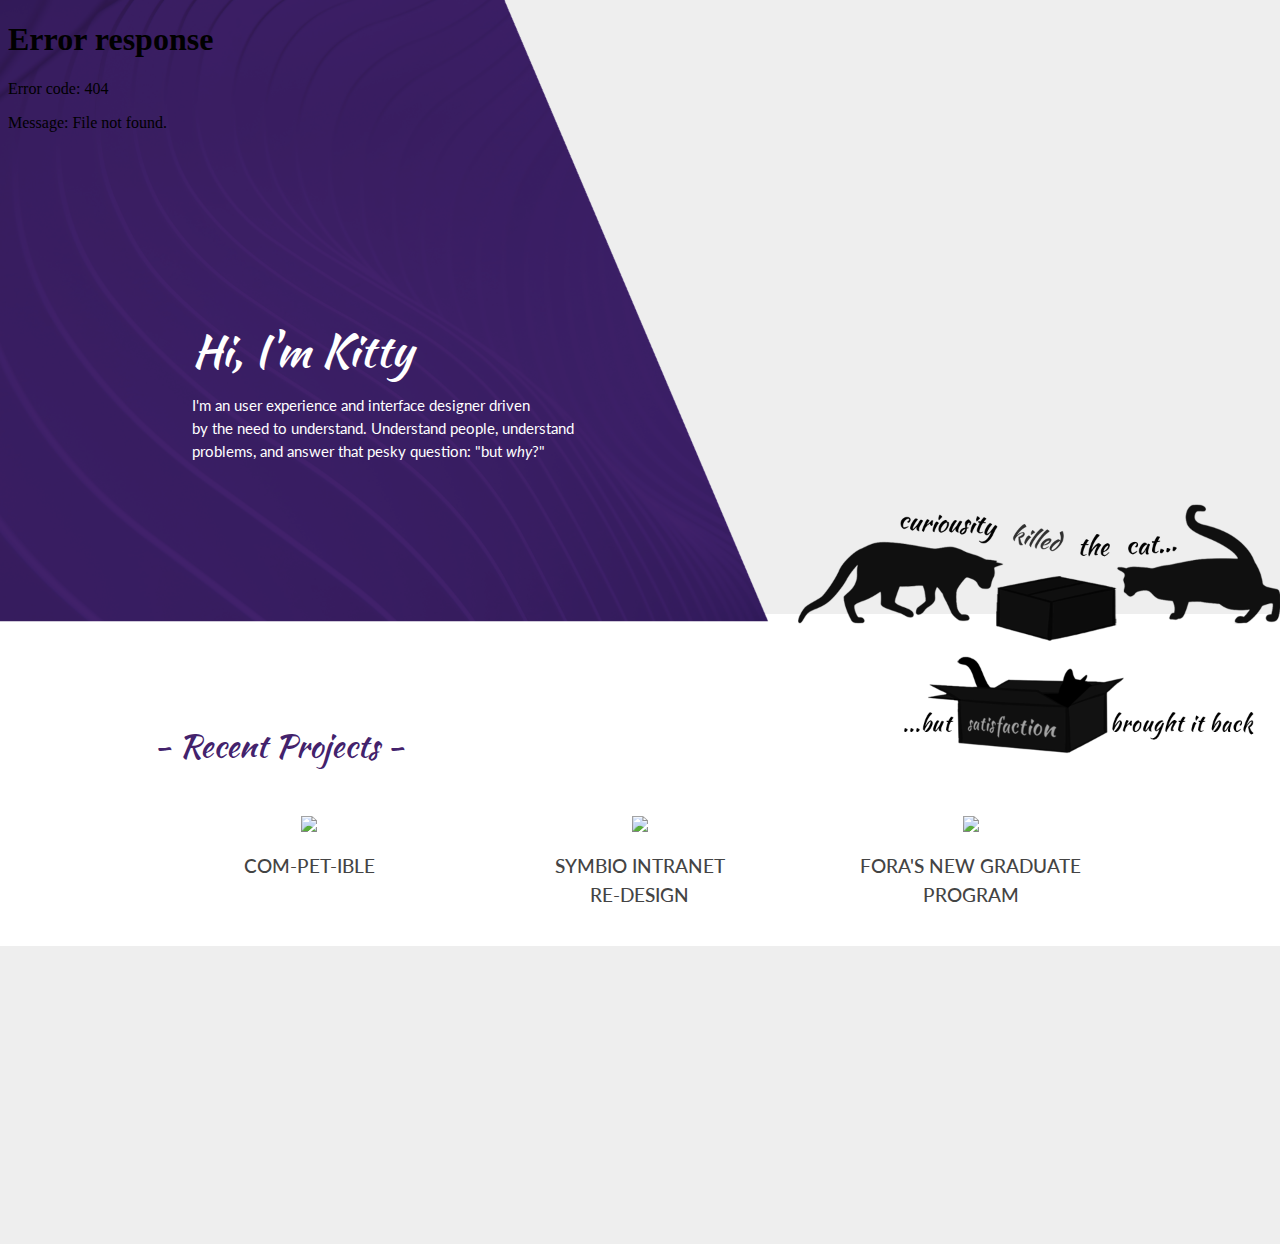
==== index.html @ e02db9d8 "added headings to project section" ====
<!DOCTYPE html>
<html>
  <head>
    <link rel="stylesheet" href="styles.css" />
  </head>
  <body>
    <iframe
      class="navbar"
      src="nav.html"
      frameborder="0"
      scrolling="no"
      tabindex="1"
      width="100%"
    >
    </iframe>
    <div class="header">
      <h1 class="headline headline-darkbg">Hi, I'm Kitty</h1>
      <h2 class="paragraph">
        I'm an user experience and interface designer driven <br />
        by the need to understand. Understand people, understand <br />
        problems, and answer that pesky question: "but <i>why</i>?"
      </h2>
    </div>
    <div class="projects">
      <h1 class="headline headline-lightbg"> - Recent Projects - </h1>
      <div class="container">
        <div class="tile">
         <img src="img/competible.png" width="100%"> <br />
         <h2 class="sub-heading"> COM-PET-IBLE</h2>
        </div>
        <div class="tile2">
          <img src="img/competible.png" width="100%"> <br />
          <h2 class="sub-heading"> SYMBIO INTRANET <br /> RE-DESIGN </h2>
        </div>
        <div class="tile3">
          <img src="img/competible.png" width="100%"> <br />
          <h2 class="sub-heading"> FORA'S NEW GRADUATE PROGRAM </h2>
        </div>
      </div>
    </div>
  </body>
</html>
---- styles.css ----
@import url("https://fonts.googleapis.com/css?family=Dosis|Lora|Lato|Kaushan+Script");

body {
  background-color: #eee;
  padding: 0;
  border-width: 0;
  margin: 0px;
  width: 100%;
}

.container {
  display: grid;
  grid-template-columns: 1fr 1fr 1fr;
  grid-template-rows: 20px 1fr;
  column-gap: 20px;
}

.tile {
  background-color: #fff;
  grid-column: 1;
  grid-row: 2;
  padding: 20px;
  text-align: center;
}

.tile2 {
  background-color: #fff;
  grid-column: 2;
  grid-row: 2;
  padding: 20px;
  text-align: center;
}

.tile3 {
  background-color: #fff;
  grid-column: 3;
  grid-row: 2;
  padding: 20px;
  text-align: center;
}

.headline {
  font-family: kaushan script;
  font-weight: 400;
  line-height: 60%;
  font-size: 3.5vw;
  border-width: 0px;
}

.headline-lightbg {
  color: #43226c;
  font-size: 2.5vw;
}

.headline-darkbg {
  color: white;
}

.header {
  padding-top: 24%;
  padding-bottom: 60%;
  padding-left: 15%;
  padding-right: 0px;
  border-width: 0px;
  background-image: url("img/bghero.png");
  background-size: 100%;
  background-repeat: no-repeat;
  z-index: 2;
  position: absolute;
  top: 0px;
  left: 0px;
  width: 85%;
  margin: 0px;
}

.navbar {
  position: absolute;
  z-index: 5;
  color: white;
}

.paragraph {
  color: white;
  font-family: lato;
  font-weight: 400;
  line-height: 150%;
  font-size: 1.2vmax;
}

.projects {
  position: relative;
  background-color: white;
  width: 76%;
  padding-left: 12%;
  padding-right: 12%;
  padding-top: 100px;
  border-width: 0px;
  top: 48vw;
}

.sub-heading {
  color: #444;
  font-family: lato;
  font-weight: 500;
  line-height: 150%;
  font-size: 1.5vmax;
}
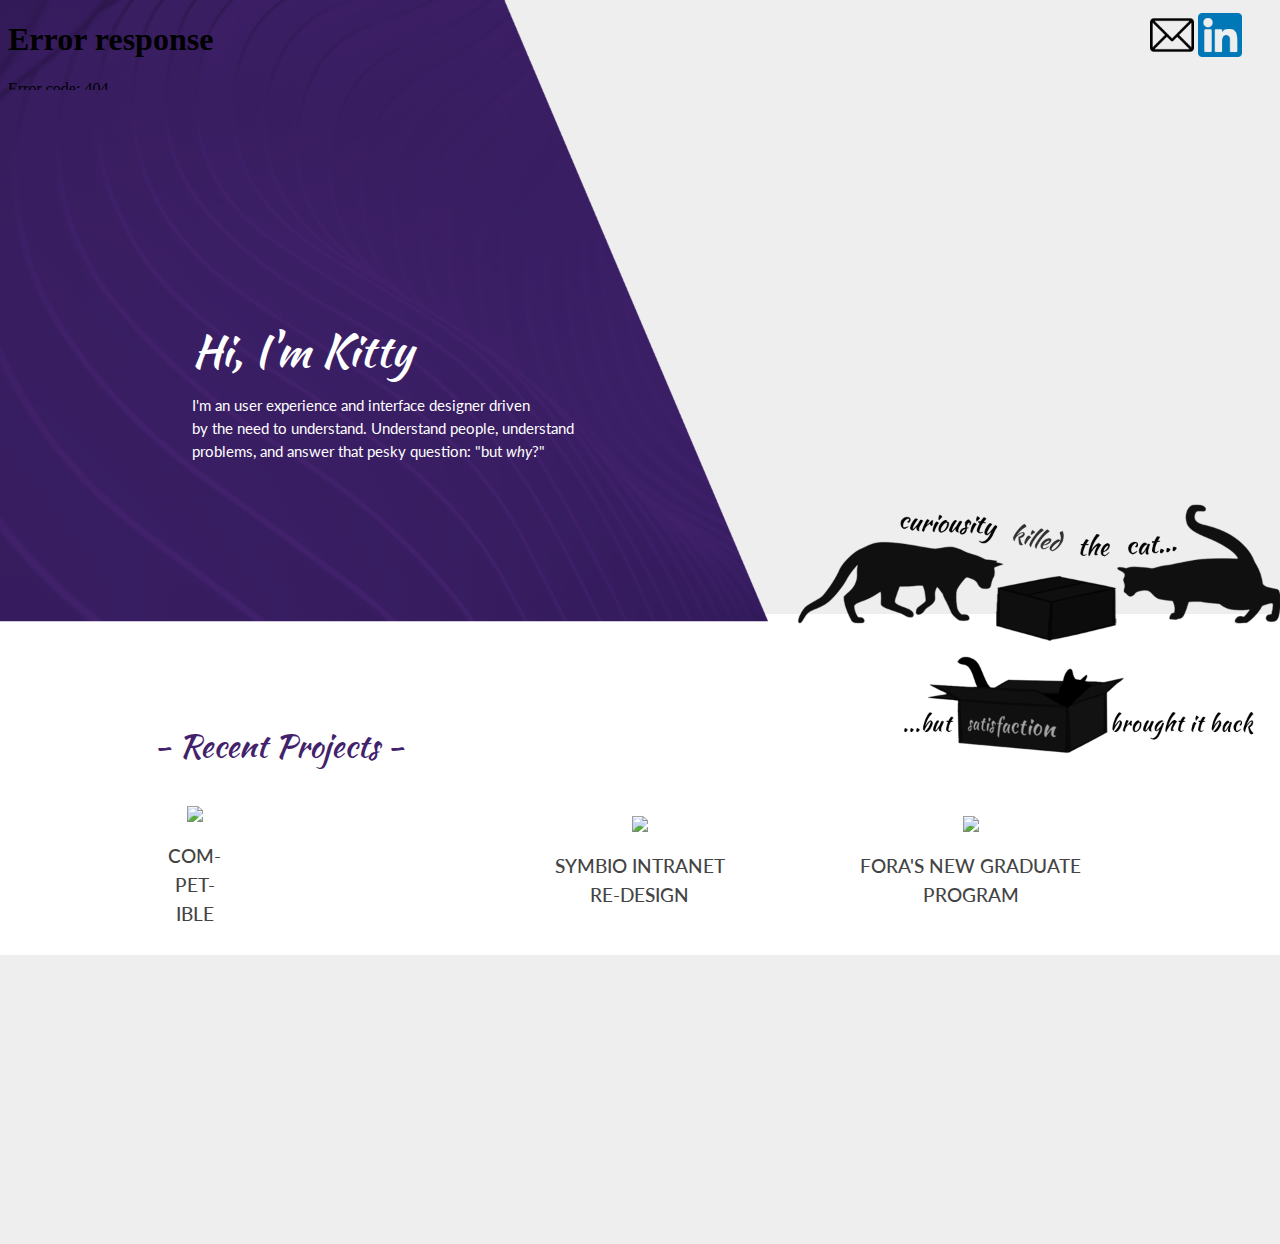
==== commit 5b42aa04: "Merge branch 'main' of https://github.com/Aedie/portfolio" ====
--- a/index.html
+++ b/index.html
@@ -11,8 +11,16 @@
       scrolling="no"
       tabindex="1"
       width="100%"
-    >
-    </iframe>
+      height="10%"
+    ></iframe>
+    <div class="contact-details">
+      <a href="mailto:kitty.lee.1713@gmail.com"
+        ><img src="img/email.png" width="44" height="44"
+      /></a>
+      <a href="https://www.linkedin.com/in/kittysdesign/" target="_blank"
+        ><img src="img/linkedin.png" width="44" height="44"
+      /></a>
+    </div>
     <div class="header">
       <h1 class="headline headline-darkbg">Hi, I'm Kitty</h1>
       <h2 class="paragraph">
--- a/styles.css
+++ b/styles.css
@@ -98,10 +98,40 @@
   top: 48vw;
 }
 
+.tile {
+  position: inherit;
+  background-color: white;
+  width: 20%;
+  padding: 10px;
+}
+
+.contact-details {
+  padding-left: 3%;
+  padding-right: 3%;
+  padding-top: 1%;
+  /* background-color: black; */
+  position: -webkit-sticky;
+  position: sticky;
+  text-align: right;
+  float: right;
+  top: 0px;
+  text-decoration: none;
+  /* font-family: kaushan script; */
+  font-weight: 400;
+  line-height: 60%;
+  font-size: 50;
+  display: inline;
+  z-index: 10;
+}
 .sub-heading {
   color: #444;
   font-family: lato;
   font-weight: 500;
   line-height: 150%;
   font-size: 1.5vmax;
+}
+.contact-details a {
+  color: white;
+  list-style-type: none;
+  text-align: right;
 }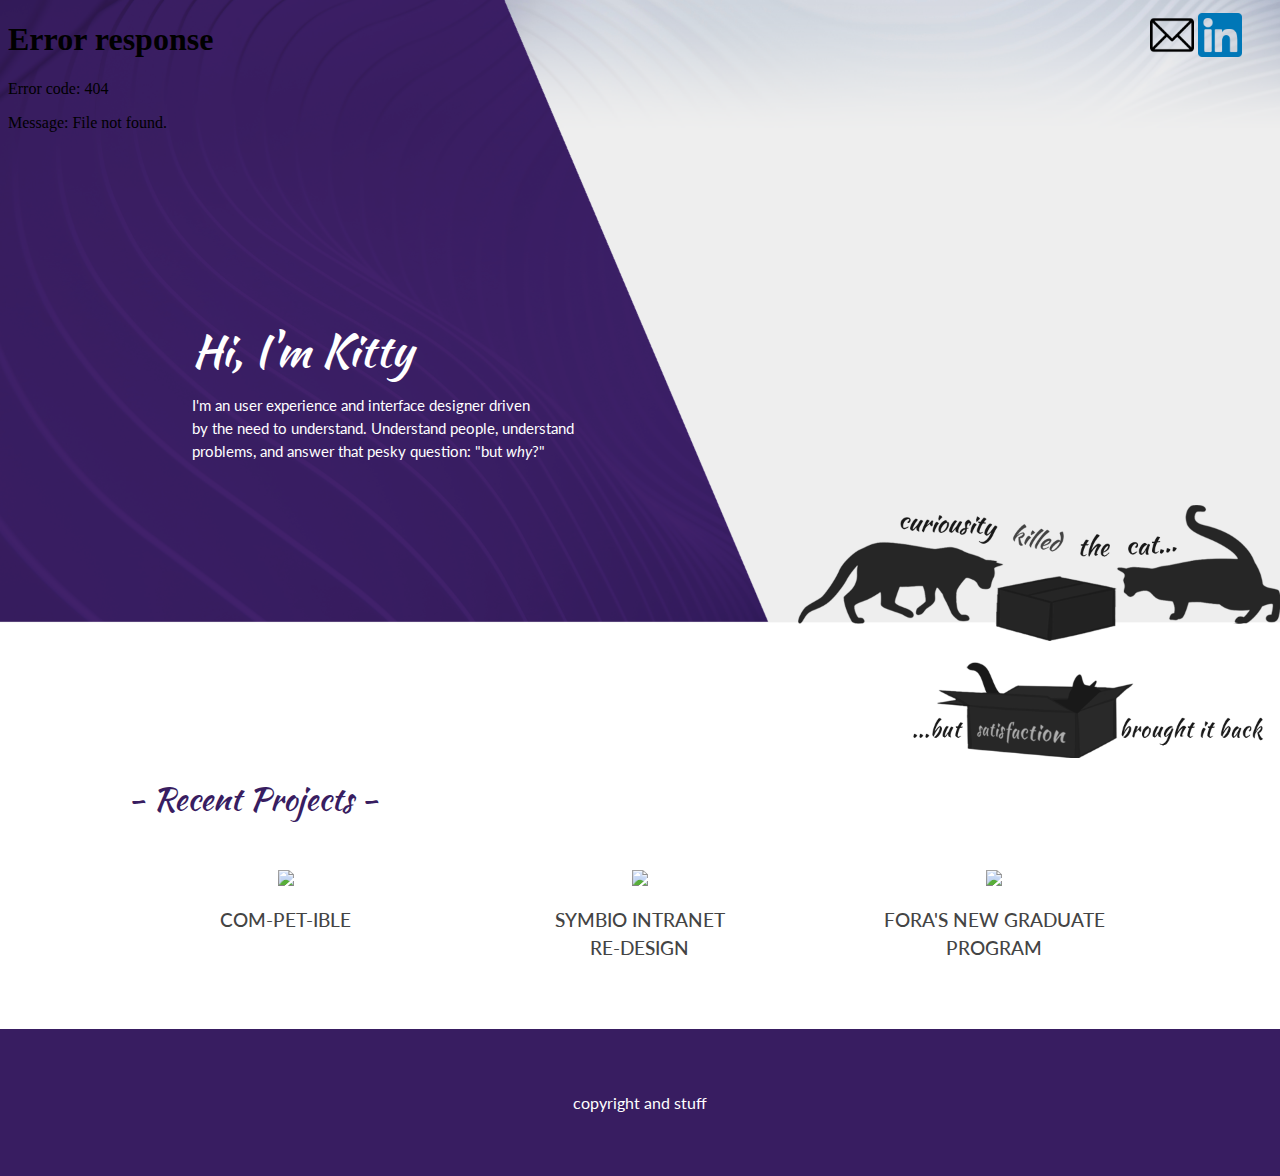
==== commit 985b5441: "fixed images and layout" ====
--- a/index.html
+++ b/index.html
@@ -11,7 +11,6 @@
       scrolling="no"
       tabindex="1"
       width="100%"
-      height="10%"
     ></iframe>
     <div class="contact-details">
       <a href="mailto:kitty.lee.1713@gmail.com"
@@ -21,6 +20,7 @@
         ><img src="img/linkedin.png" width="44" height="44"
       /></a>
     </div>
+
     <div class="header">
       <h1 class="headline headline-darkbg">Hi, I'm Kitty</h1>
       <h2 class="paragraph">
@@ -29,6 +29,7 @@
         problems, and answer that pesky question: "but <i>why</i>?"
       </h2>
     </div>
+
     <div class="projects">
       <h1 class="headline headline-lightbg"> - Recent Projects - </h1>
       <div class="container">
@@ -46,5 +47,10 @@
         </div>
       </div>
     </div>
+
+  <div class="footer">
+    copyright and stuff
+  </div>
+
   </body>
 </html>
--- a/styles.css
+++ b/styles.css
@@ -1,18 +1,33 @@
-@import url("https://fonts.googleapis.com/css?family=Dosis|Lora|Lato|Kaushan+Script");
+@import url("https://fonts.googleapis.com/css?family=Lato|Kaushan+Script");
 
 body {
-  background-color: #eee;
+  background-color: #fff;
   padding: 0;
   border-width: 0;
   margin: 0px;
   width: 100%;
 }
 
+.header {
+  padding-top: 24%;
+  padding-bottom: 22%;
+  padding-left: 15%;
+  padding-right: 0px;
+  border-width: 0px;
+  background-image: url("img/bghero.png");
+  background-size: 100%;
+  background-repeat: no-repeat;
+  top: 0px;
+  left: 0px;
+  width: 85%;
+  margin: 0px;
+}
+
 .container {
   display: grid;
   grid-template-columns: 1fr 1fr 1fr;
   grid-template-rows: 20px 1fr;
-  column-gap: 20px;
+  column-gap: 3vw;
 }
 
 .tile {
@@ -48,29 +63,12 @@
 }
 
 .headline-lightbg {
-  color: #43226c;
+  color: #381d61;
   font-size: 2.5vw;
 }
 
 .headline-darkbg {
   color: white;
-}
-
-.header {
-  padding-top: 24%;
-  padding-bottom: 60%;
-  padding-left: 15%;
-  padding-right: 0px;
-  border-width: 0px;
-  background-image: url("img/bghero.png");
-  background-size: 100%;
-  background-repeat: no-repeat;
-  z-index: 2;
-  position: absolute;
-  top: 0px;
-  left: 0px;
-  width: 85%;
-  margin: 0px;
 }
 
 .navbar {
@@ -88,41 +86,15 @@
 }
 
 .projects {
-  position: relative;
   background-color: white;
-  width: 76%;
-  padding-left: 12%;
-  padding-right: 12%;
-  padding-top: 100px;
+  width: 80%;
+  padding-left: 10%;
+  padding-right: 10%;
+  padding-top: 10px;
+  padding-bottom: 30px;
   border-width: 0px;
-  top: 48vw;
 }
 
-.tile {
-  position: inherit;
-  background-color: white;
-  width: 20%;
-  padding: 10px;
-}
-
-.contact-details {
-  padding-left: 3%;
-  padding-right: 3%;
-  padding-top: 1%;
-  /* background-color: black; */
-  position: -webkit-sticky;
-  position: sticky;
-  text-align: right;
-  float: right;
-  top: 0px;
-  text-decoration: none;
-  /* font-family: kaushan script; */
-  font-weight: 400;
-  line-height: 60%;
-  font-size: 50;
-  display: inline;
-  z-index: 10;
-}
 .sub-heading {
   color: #444;
   font-family: lato;
@@ -130,8 +102,38 @@
   line-height: 150%;
   font-size: 1.5vmax;
 }
+
+.contact-details {
+  padding-left: 3%;
+  padding-right: 3%;
+  padding-top: 1%;
+  position: -webkit-sticky;
+  position: sticky;
+  text-align: right;
+  float: right;
+  top: 0px;
+  text-decoration: none;
+  font-weight: 400;
+  line-height: 60%;
+  font-size: 50;
+  display: inline;
+  z-index: 10;
+}
+
 .contact-details a {
   color: white;
   list-style-type: none;
   text-align: right;
+}
+
+.footer {
+  color: white;
+  font-family: lato;
+  text-align: center;
+  width: 80%;
+  background-color: #381d61;
+  padding-left: 10%;
+  padding-right: 10%;
+  padding-top: 5%;
+  padding-bottom: 5%;
 }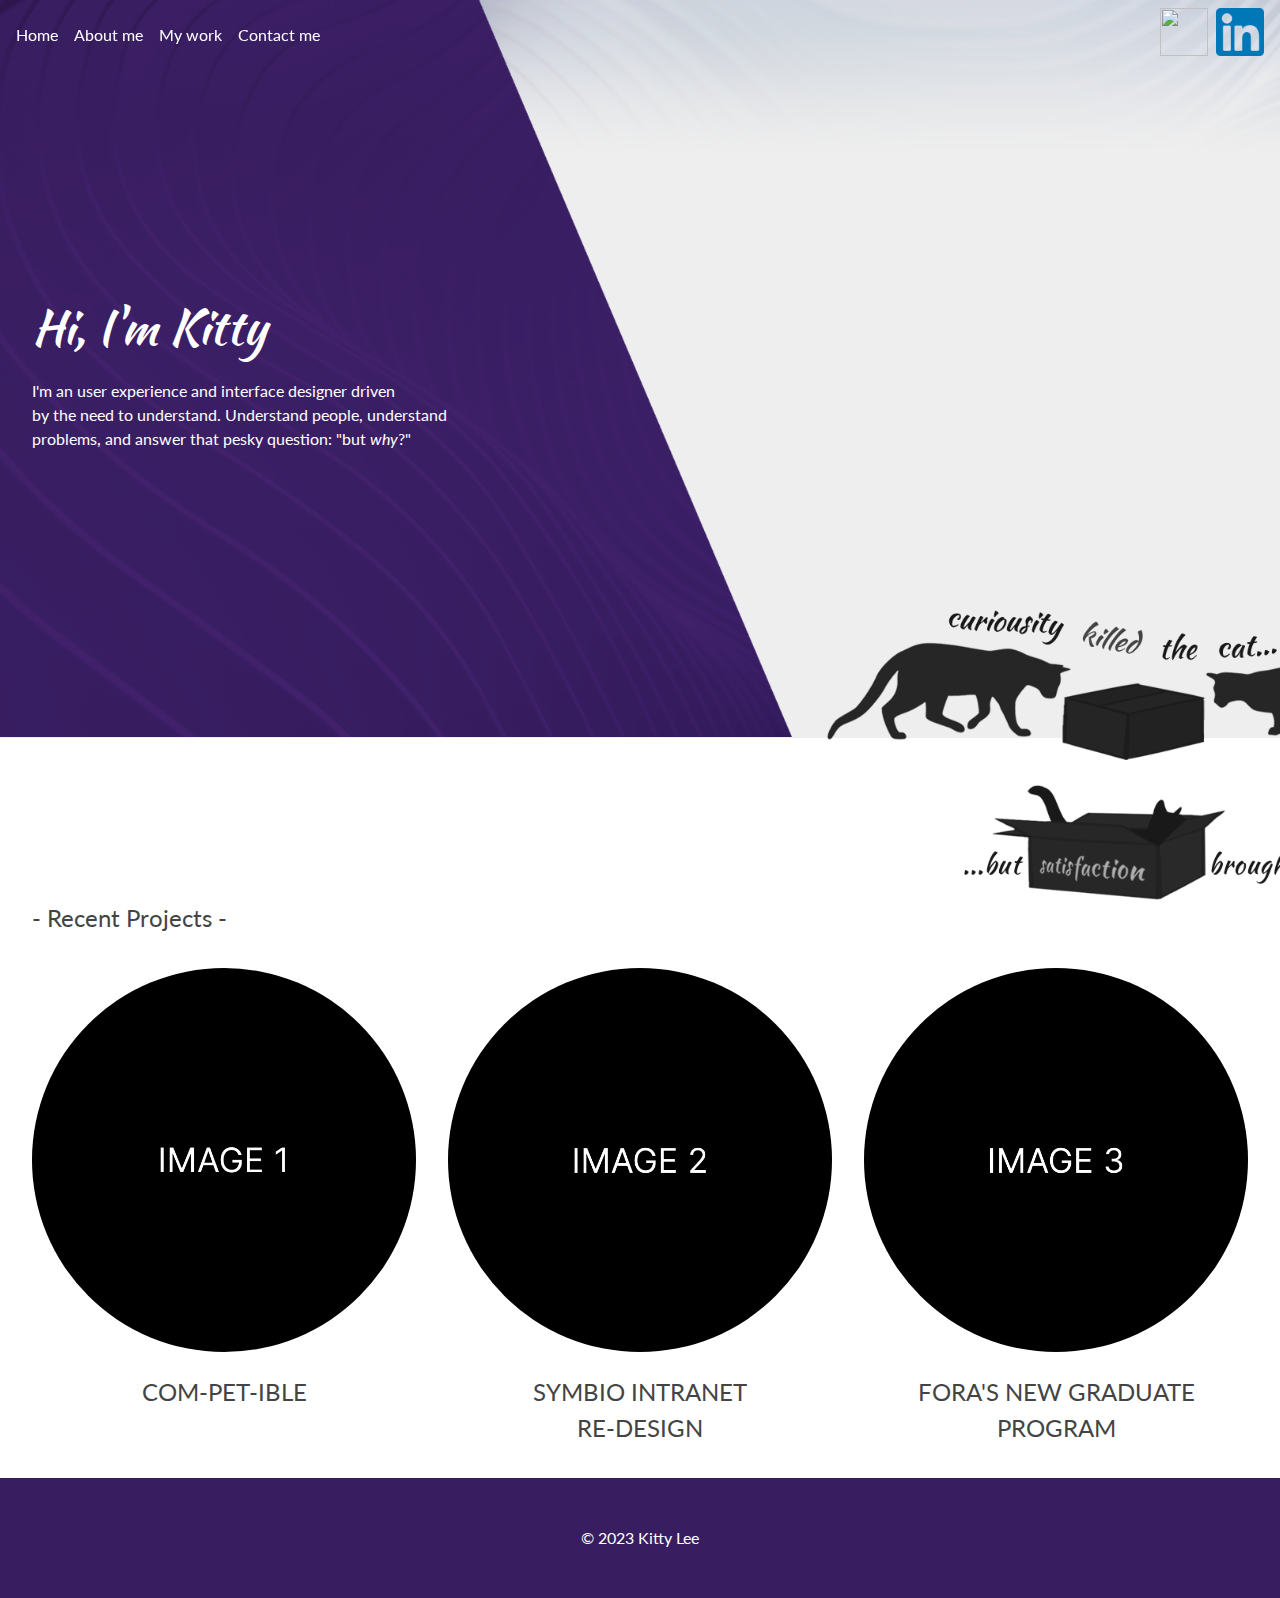
==== commit 3a4767a1: "fix: resolve images" ====
--- a/index.html
+++ b/index.html
@@ -1,56 +1,114 @@
-<!DOCTYPE html>
-<html>
-  <head>
-    <link rel="stylesheet" href="styles.css" />
-  </head>
-  <body>
-    <iframe
-      class="navbar"
-      src="nav.html"
-      frameborder="0"
-      scrolling="no"
-      tabindex="1"
-      width="100%"
-    ></iframe>
-    <div class="contact-details">
-      <a href="mailto:kitty.lee.1713@gmail.com"
-        ><img src="img/email.png" width="44" height="44"
-      /></a>
-      <a href="https://www.linkedin.com/in/kittysdesign/" target="_blank"
-        ><img src="img/linkedin.png" width="44" height="44"
-      /></a>
-    </div>
-
-    <div class="header">
-      <h1 class="headline headline-darkbg">Hi, I'm Kitty</h1>
-      <h2 class="paragraph">
-        I'm an user experience and interface designer driven <br />
-        by the need to understand. Understand people, understand <br />
-        problems, and answer that pesky question: "but <i>why</i>?"
-      </h2>
-    </div>
-
-    <div class="projects">
-      <h1 class="headline headline-lightbg"> - Recent Projects - </h1>
-      <div class="container">
-        <div class="tile">
-         <img src="img/competible.png" width="100%"> <br />
-         <h2 class="sub-heading"> COM-PET-IBLE</h2>
-        </div>
-        <div class="tile2">
-          <img src="img/competible.png" width="100%"> <br />
-          <h2 class="sub-heading"> SYMBIO INTRANET <br /> RE-DESIGN </h2>
-        </div>
-        <div class="tile3">
-          <img src="img/competible.png" width="100%"> <br />
-          <h2 class="sub-heading"> FORA'S NEW GRADUATE PROGRAM </h2>
-        </div>
-      </div>
-    </div>
-
-  <div class="footer">
-    copyright and stuff
-  </div>
-
-  </body>
-</html>
+<!DOCTYPE html>
+<html lang="en">
+<head>
+  <meta charset="UTF-8">
+  <meta http-equiv="X-UA-Compatible" content="IE=edge">
+  <meta name="viewport" content="width=device-width, initial-scale=1.0">
+  <title>Kitty Lee &middot; UX & UI Designer</title>
+  <link rel="stylesheet" href="/stylesheet.css">
+</head>
+<body>
+
+  <header>
+
+    <nav>
+
+      <ul class="navbar">
+        <li>
+          <a href="#" target="_top">Home</a>
+        </li>
+        <li>
+          <a href="#hero">About me</a>
+        </li>
+        <li>
+          <a href="#projects">My work</a>
+        </li>
+        <li>
+          <a href="#contact">Contact me</a>
+        </li>
+      </ul>
+
+    </nav>
+
+    <div class="social">
+      <a href="mailto:kitty.lee.1713@gmail.com">
+        <img src="img/mail.png" />
+      </a>
+      <a href="https://www.linkedin.com/in/kittysdesign/" target="_blank">
+        <img src="img/linkedin.png" />
+      </a>
+    </div>
+
+  </header>
+
+  <section id="hero">
+    
+    <div class="container">
+
+      <h1>Hi, I'm Kitty</h1>
+      
+      <p>
+        I'm an user experience and interface designer driven <br />
+        by the need to understand. Understand people, understand <br />
+        problems, and answer that pesky question: "but <i>why</i>?"
+      </p>
+
+    </div>
+
+  </section>
+
+  <section id="projects">
+    
+    <div class="container">
+
+      <h2> - Recent Projects - </h2>
+
+      <div class="grid">
+
+        <div class="grid--item">
+          <img src="img/image1.jpg"> <br />
+          <h2 class="sub-heading"> COM-PET-IBLE</h2>
+        </div>
+
+        <div class="grid--item">
+          <img src="img/image2.jpg"> <br />
+          <h2 class="sub-heading"> SYMBIO INTRANET <br /> RE-DESIGN </h2>
+        </div>
+
+        <div class="grid--item">
+          <img src="img/image3.jpg"> <br />
+          <h2 class="sub-heading"> FORA'S NEW GRADUATE PROGRAM </h2>
+        </div>
+
+      </div>
+
+    </div>
+
+  </section>
+
+  <section>
+
+
+
+  </section>
+  
+  <footer class="footer">
+    &copy; 2023 Kitty Lee
+  </footer>
+
+  <script type="text/javascript">
+    window.addEventListener('load', function () {
+      window.addEventListener('scroll', function() {
+          let scroll_pos = window.pageYOffset;
+          const scrollOffset = (document.querySelector('#hero').clientHeight * .80)
+          if ( scroll_pos > scrollOffset ) {
+            document.querySelector('header').className = "active"
+          } else {
+            document.querySelector('header').className = ""
+          }
+      });
+    });
+  </script>
+
+</body>
+</html>--- a/stylesheet.css
+++ b/stylesheet.css
@@ -0,0 +1,135 @@
+@import url("https://fonts.googleapis.com/css?family=Lato|Kaushan+Script");
+
+* {
+    box-sizing: border-box;
+}
+
+:root {
+    --primary: #381d61;
+    --secondary: #444444;
+}
+
+body,html {
+    margin: 0;
+    padding: 0;
+    font-family: 'Lato', sans-serif;
+    line-height: 1.5;
+}
+
+h1,h2,h3,h4,h5,h6 {
+    margin: 0;
+    padding: 0;
+    color: var(--secondary);
+    font-weight: normal;
+}
+
+h1 {
+    color: var(--primary);
+    font-family: 'Kaushan Script', sans-serif;
+    font-size: 3rem;
+}
+
+a {
+    color: inherit;
+    text-decoration: none;
+}
+
+header {
+    position: fixed;
+    top: 0;
+    width: 100%;
+
+    display: flex;
+    align-items: center;
+    justify-content: space-between;
+
+    padding: .5rem 1rem;
+
+    color: white;
+
+    transition: .25s ease;
+}
+
+header.active {
+    background: var(--primary);
+    transition: .25s ease;
+}
+
+header nav ul {
+    display: flex;
+    align-items: center;
+    list-style: none;
+    padding: 0;
+    margin: 0;
+    gap: 1rem;
+}
+
+header .social {
+    display: flex;
+    align-items: center;
+    gap: .5rem;
+}
+
+header .social img {
+    width: 3rem;
+    height: 3rem;
+}
+
+section#hero {
+    height: 100vh;
+    background-image: url('./img/bghero.png');
+    background-size: cover;
+    background-repeat: no-repeat;
+    background-position: center top;
+    color: white;
+    padding-top: 4rem;
+}
+
+section#hero h1 {
+    color: inherit;
+}
+
+section#hero .container {
+    min-height: 70vh;
+    display: flex;
+    flex-direction: column;
+    justify-content: center;
+}
+
+section#projects h2 {
+    margin-bottom: 2rem;
+    display: block;
+}
+
+footer {
+    background: var(--primary);
+    color: white;
+    padding: 3rem 0;
+    text-align: center;
+}
+
+.grid {
+    display: grid;
+    grid-template-columns: 1fr 1fr 1fr;
+    gap: 2rem;
+}
+
+.grid--item {
+    text-align: center;
+}
+
+.grid--item img {
+    width: 100%;
+    border-radius: 100%;
+}
+
+.grid--item h2 {
+    margin-top: 1rem;
+}
+
+.container {
+    max-width: 1280px;
+    margin: 0rem auto;
+    padding: 0 2rem;
+}
+
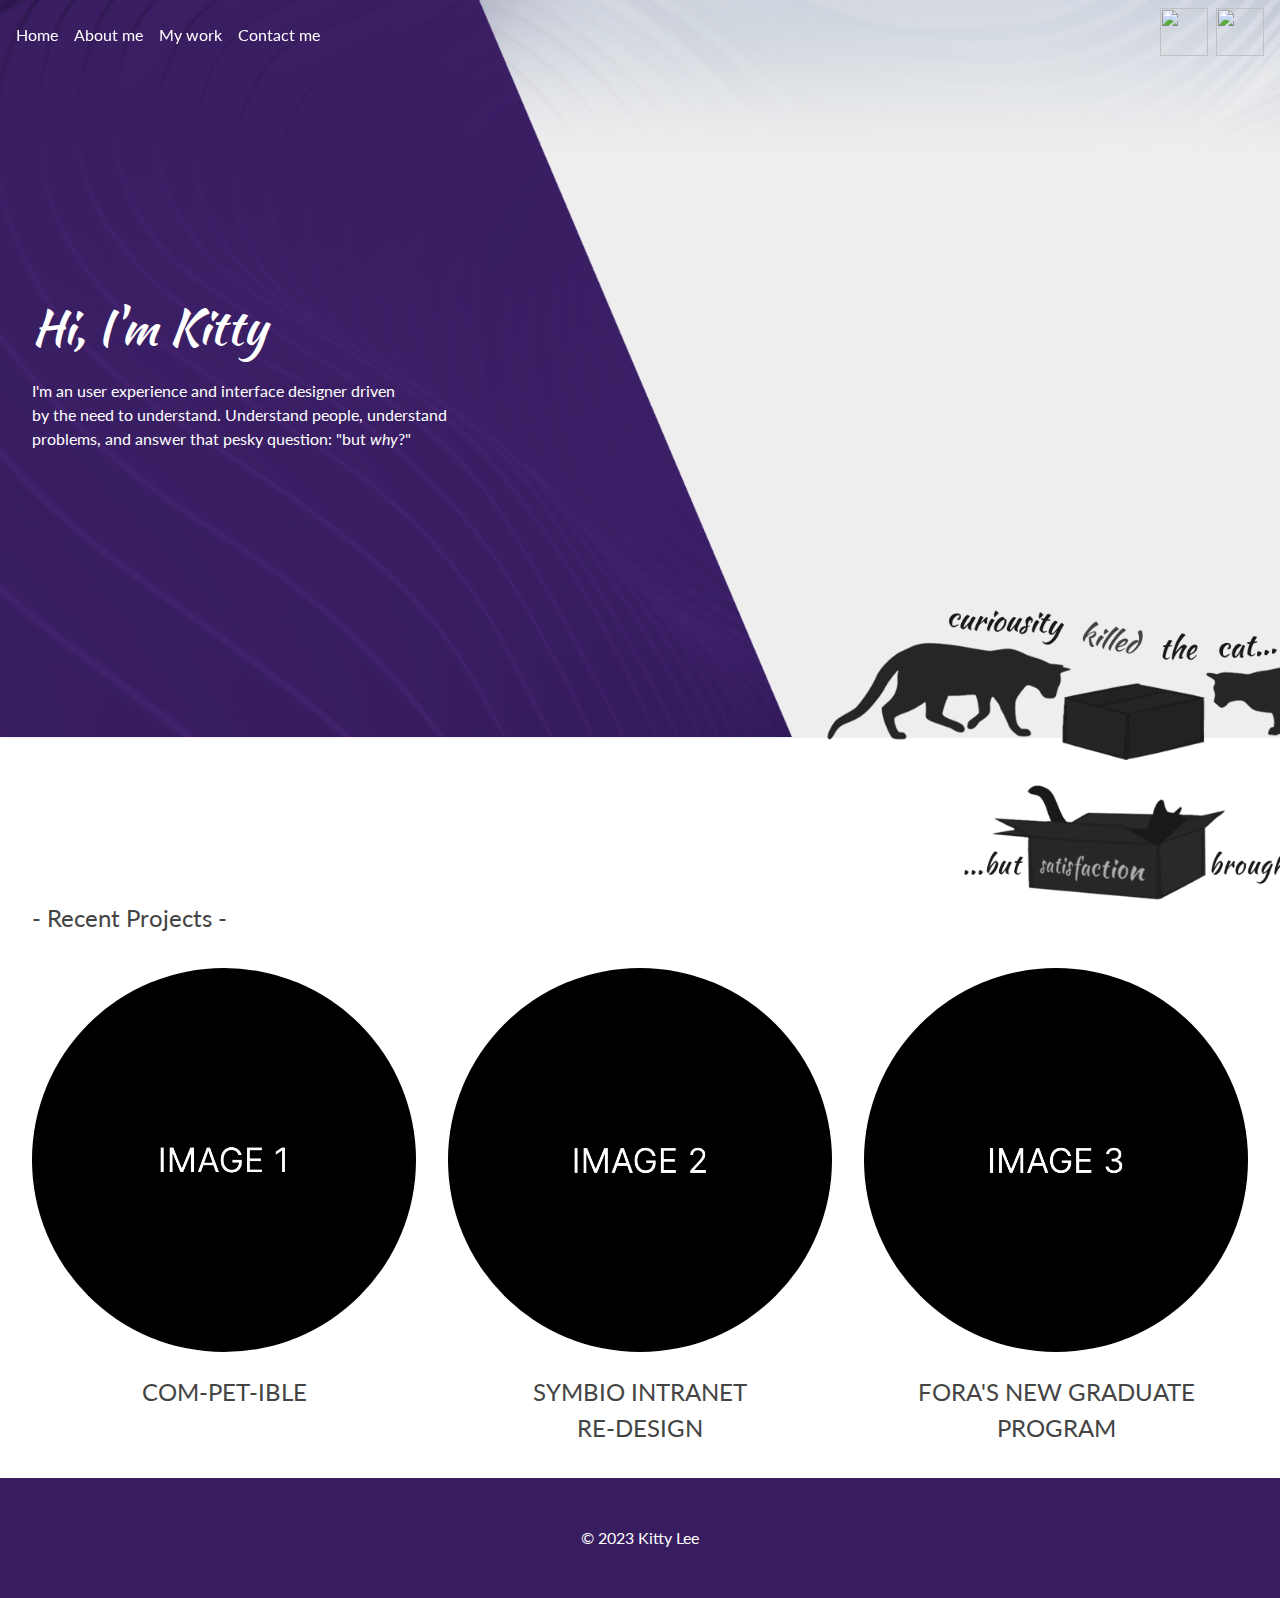
==== commit 83485517: "fix: update icons a third time" ====
--- a/index.html
+++ b/index.html
@@ -1,10 +1,44 @@
 <!DOCTYPE html>
 <html lang="en">
 <head>
+  <!-- meta -->
   <meta charset="UTF-8">
-  <meta http-equiv="X-UA-Compatible" content="IE=edge">
-  <meta name="viewport" content="width=device-width, initial-scale=1.0">
+  <meta content="width=device-width,initial-scale=1" name="viewport">
+  <meta content="text/html; charset=utf-8" http-equiv="Content-Type">
+  <meta content="ie=edge" http-equiv="X-UA-Compatible">
+  <meta content="UX & UI Designer" name="title">
+  <meta content="en" name="language">
+  <link rel="canonical" href="https://aedie.github.io">
+  <meta name="theme-color" content="#381d61">
+
+  <!-- SEO -->
   <title>Kitty Lee &middot; UX & UI Designer</title>
+  <meta
+    content="I'm an user experience and interface designer driven by the need to understand. Understand people, understand problems, and answer that pesky question: but why"
+    name="description">
+  <meta content="max-snippet:-1, max-image-preview:large, max-video-preview:-1" name="robots">
+  <meta content="Kitty, Lee, Kitty Lee, UI, UX, Designer, UI Designer, UX Designer" name="keywords">
+
+  <!-- discord, twitter, facebook, etc. -->
+  <meta content="en_US" property="og:locale">
+  <meta content="website" property="og:type">
+  <meta content="UX & UI Designer" property="og:title">
+  <meta
+    content="I'm an user experience and interface designer driven by the need to understand. Understand people, understand problems, and answer that pesky question: but why"
+    name="og:description">
+  <meta content="Kitty Lee" property="og:site_name">
+  <meta content="https://aedie.github.io/thumbnail.jpg" property="og:image">
+  <meta content="https://aedie.github.io/thumbnail.jpg" property="og:image:secure_url">
+  <meta content="1024" property="og:image:width">
+  <meta content="445" property="og:image:height">
+
+  <!-- icons -->
+  <link href="https://aedie.github.io/" rel="shortlink">
+  <link href="https://aedie.github.io/img/favicon-32.png" rel="icon" sizes="32x32">
+  <link href="https://aedie.github.io/img/favicon-192.png" rel="icon" sizes="192x192">
+  <link href="https://aedie.github.io/img/favicon-180.png" rel="apple-touch-icon-precomposed">
+
+  <!-- styles -->
   <link rel="stylesheet" href="/stylesheet.css">
 </head>
 <body>
@@ -32,10 +66,10 @@
 
     <div class="social">
       <a href="mailto:kitty.lee.1713@gmail.com">
-        <img src="img/mail.png" />
+        <img src="img/email.svg" />
       </a>
       <a href="https://www.linkedin.com/in/kittysdesign/" target="_blank">
-        <img src="img/linkedin.png" />
+        <img src="img/linkedin.svg" />
       </a>
     </div>
 
@@ -66,18 +100,18 @@
       <div class="grid">
 
         <div class="grid--item">
-          <img src="img/image1.jpg"> <br />
-          <h2 class="sub-heading"> COM-PET-IBLE</h2>
+          <img src="img/image1.jpg">
+          <h2 class="sub-heading">COM-PET-IBLE</h2>
         </div>
 
         <div class="grid--item">
-          <img src="img/image2.jpg"> <br />
-          <h2 class="sub-heading"> SYMBIO INTRANET <br /> RE-DESIGN </h2>
+          <img src="img/image2.jpg">
+          <h2 class="sub-heading">SYMBIO INTRANET <br /> RE-DESIGN </h2>
         </div>
 
         <div class="grid--item">
-          <img src="img/image3.jpg"> <br />
-          <h2 class="sub-heading"> FORA'S NEW GRADUATE PROGRAM </h2>
+          <img src="img/image3.jpg">
+          <h2 class="sub-heading">FORA'S NEW GRADUATE PROGRAM </h2>
         </div>
 
       </div>
--- a/stylesheet.css
+++ b/stylesheet.css
@@ -73,6 +73,12 @@
 header .social img {
     width: 3rem;
     height: 3rem;
+    transition: .25s ease;
+}
+
+header .social img:hover {
+    transform: scale(1.1);
+    transition: .25s ease;
 }
 
 section#hero {
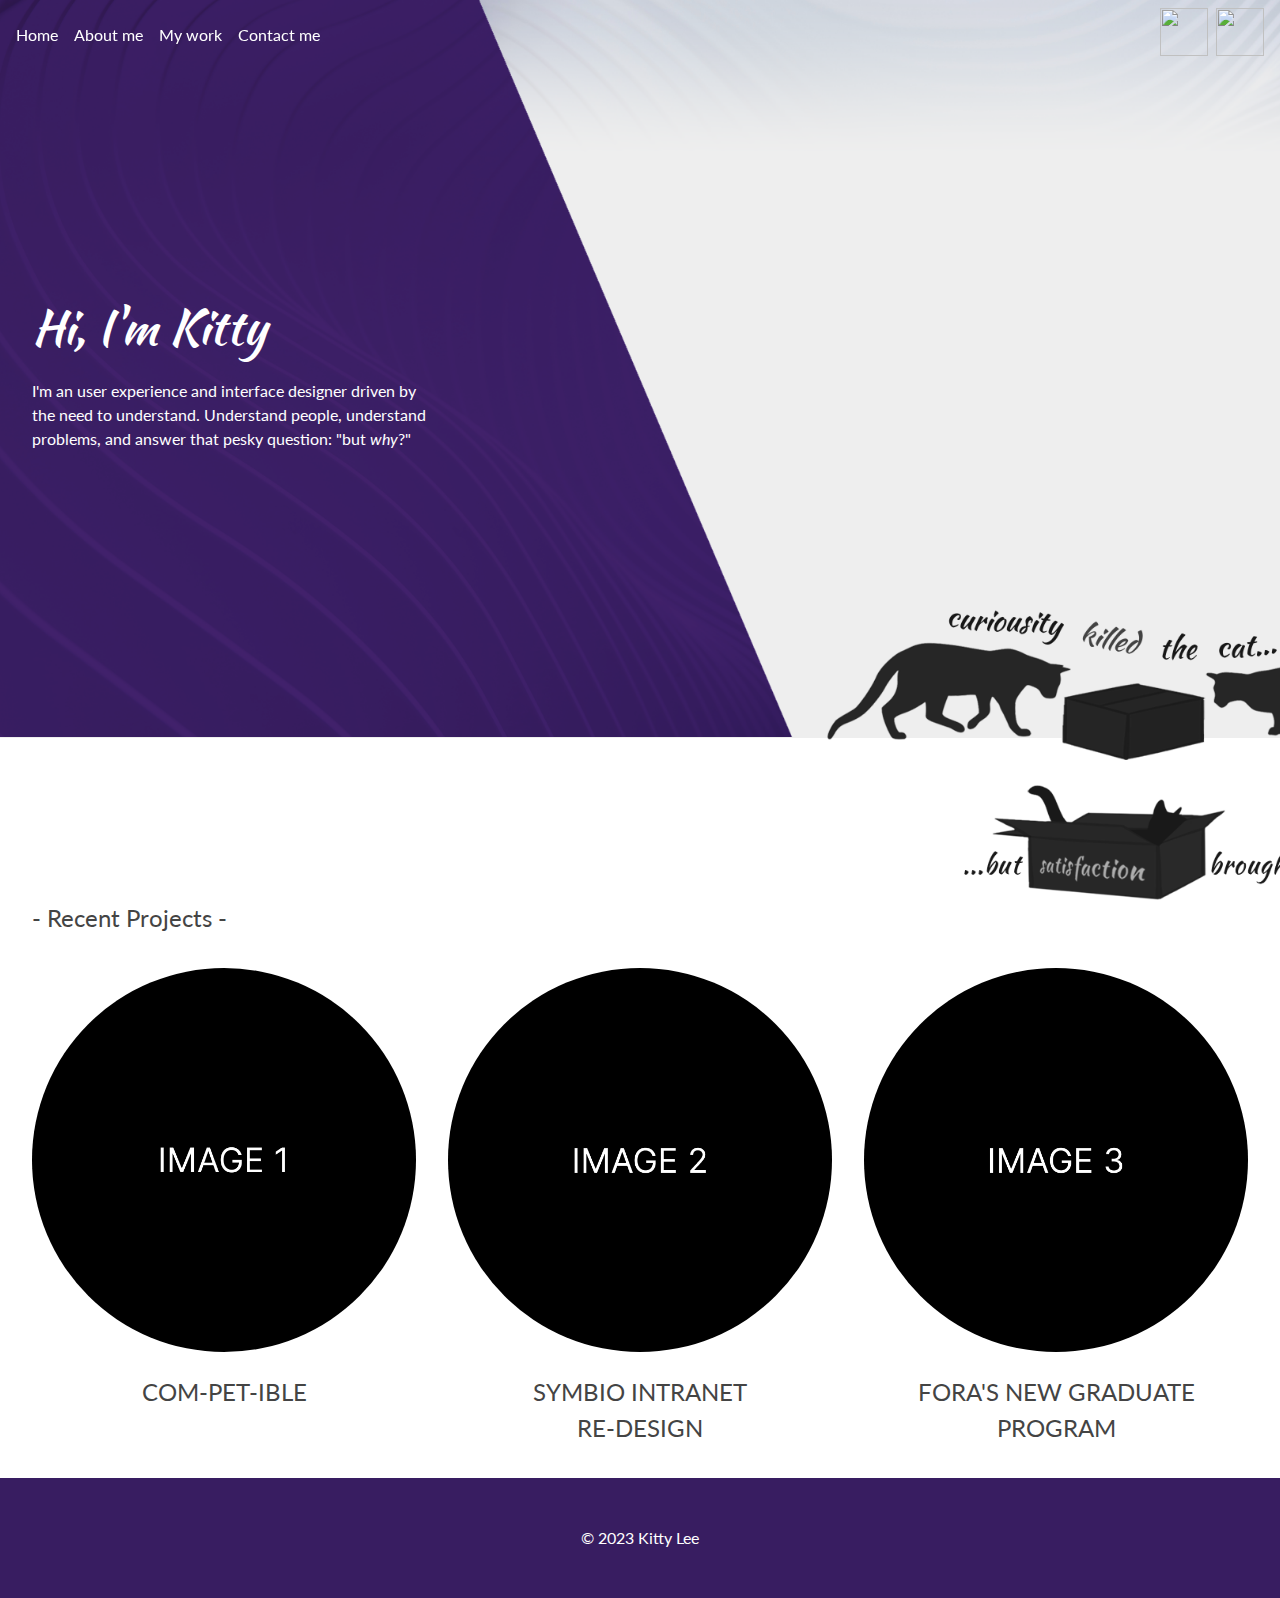
==== commit 82556b71: "fix: remove `<br />` elements" ====
--- a/index.html
+++ b/index.html
@@ -82,8 +82,8 @@
       <h1>Hi, I'm Kitty</h1>
       
       <p>
-        I'm an user experience and interface designer driven <br />
-        by the need to understand. Understand people, understand <br />
+        I'm an user experience and interface designer driven
+        by the need to understand. Understand people, understand
         problems, and answer that pesky question: "but <i>why</i>?"
       </p>
 
--- a/stylesheet.css
+++ b/stylesheet.css
@@ -95,6 +95,10 @@
     color: inherit;
 }
 
+section#hero p {
+    max-width: 25rem;
+}
+
 section#hero .container {
     min-height: 70vh;
     display: flex;
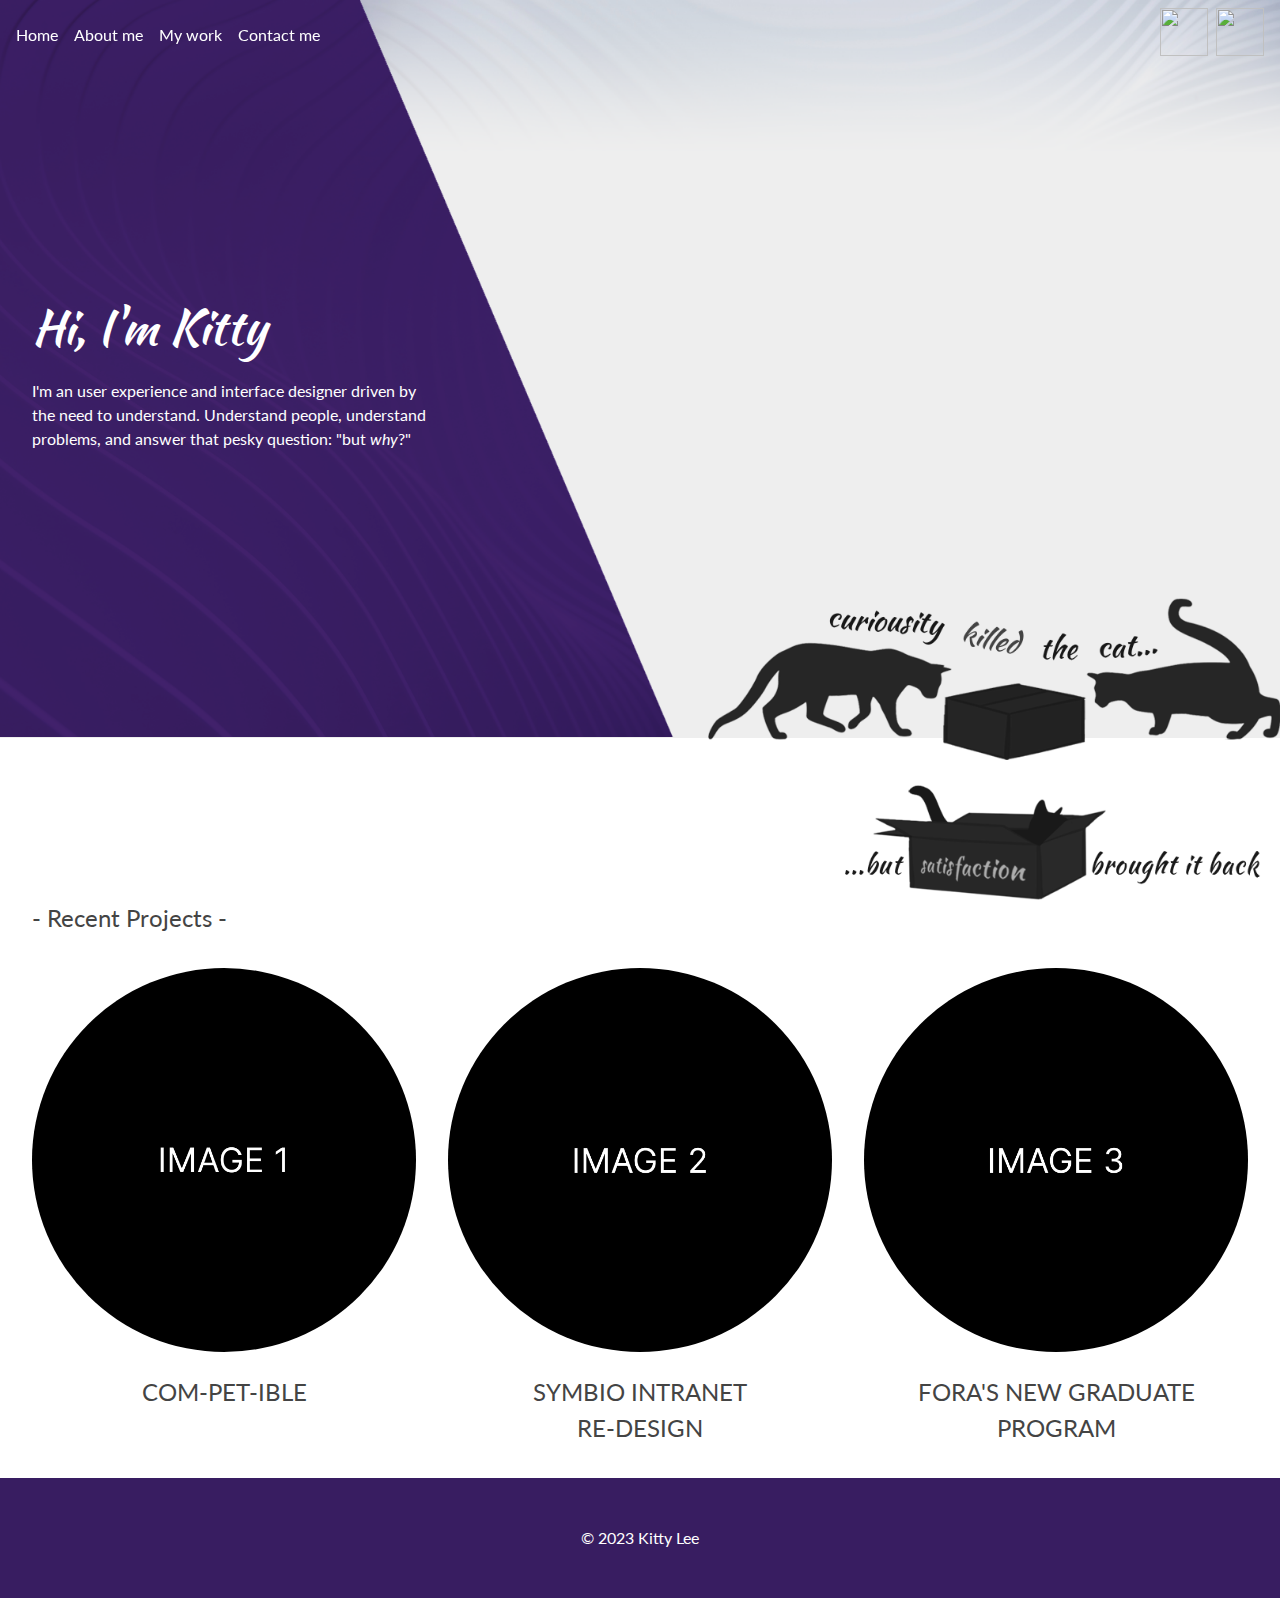
==== commit c5ef04dc: "feat: mmmm hamburger" ====
--- a/index.html
+++ b/index.html
@@ -46,6 +46,10 @@
   <header>
 
     <nav>
+
+      <button type="button" class="hamburger" data-toggle="hamburger">
+        <img src="/img/hamburger.svg" />
+      </button>
 
       <ul class="navbar">
         <li>
@@ -142,6 +146,34 @@
           }
       });
     });
+
+    const headerNavigation = document.querySelector('header nav ul')
+    const headerNavigationImage = document.querySelector('header nav .hamburger img')
+  
+    const navigation = {
+      open: function() {
+        headerNavigation.classList = "navbar active"
+        headerNavigationImage.src = "/img/cross.svg"
+      },
+      close: function() {
+        headerNavigation.classList = "navbar"
+        headerNavigationImage.src = "/img/hamburger.svg"
+      }
+    }
+
+    document.querySelector('[data-toggle="hamburger"]').addEventListener('click', function () {
+      console.log(headerNavigation.classList)
+      if (!headerNavigation.classList.contains('active'))
+        navigation.open()
+      else
+        navigation.close()
+    })
+
+    document.querySelectorAll('header nav ul li').forEach(function(link) {
+      link.addEventListener('click', function () {
+        navigation.close()
+      })
+    })
   </script>
 
 </body>
--- a/stylesheet.css
+++ b/stylesheet.css
@@ -55,6 +55,31 @@
     transition: .25s ease;
 }
 
+header nav {
+    display: flex;
+    align-items: center;
+}
+
+header nav .hamburger {
+    display: flex;
+    align-items: center;
+    justify-content: center;
+    z-index: 90;
+    appearance: none;
+    background: transparent;
+    border: none;
+}
+
+@media (min-width: 600px) {
+    header nav .hamburger {
+        display: none;
+    }
+}
+
+header nav .hamburger img {
+    width: 3rem;
+}
+
 header nav ul {
     display: flex;
     align-items: center;
@@ -62,6 +87,33 @@
     padding: 0;
     margin: 0;
     gap: 1rem;
+}
+
+@media (max-width: 600px) {
+    header nav ul {
+        display: none;
+    }
+
+    header nav ul.active {
+        display: flex;
+        flex-direction: column;
+        
+        position: absolute;
+        top: 0;
+        left: 0;
+
+        width: 100vw;
+        height: 100vh;
+
+        padding: 2rem;
+        background: var(--primary);
+
+        z-index: 80;
+    }
+
+    header nav ul.active li {
+        font-size: 2rem;
+    }
 }
 
 header .social {
@@ -86,7 +138,7 @@
     background-image: url('./img/bghero.png');
     background-size: cover;
     background-repeat: no-repeat;
-    background-position: center top;
+    background-position: right bottom;
     color: white;
     padding-top: 4rem;
 }
